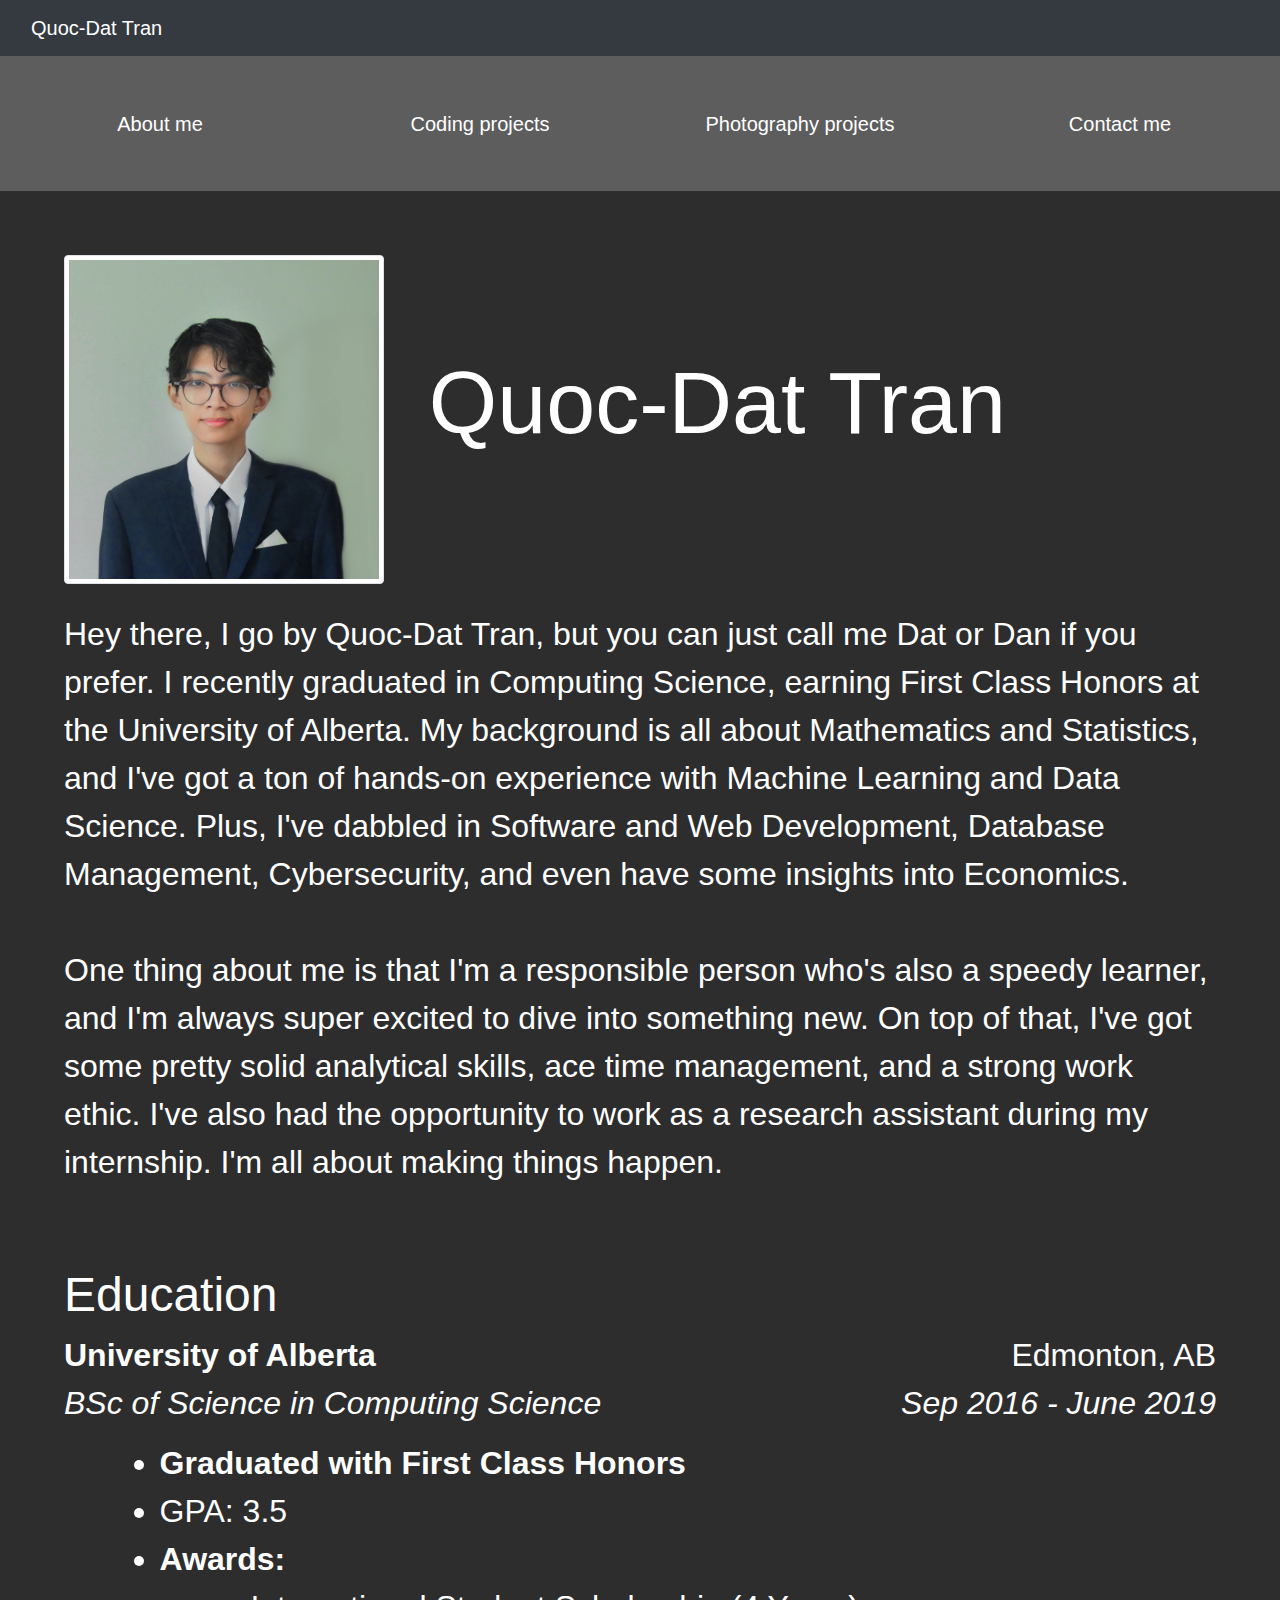
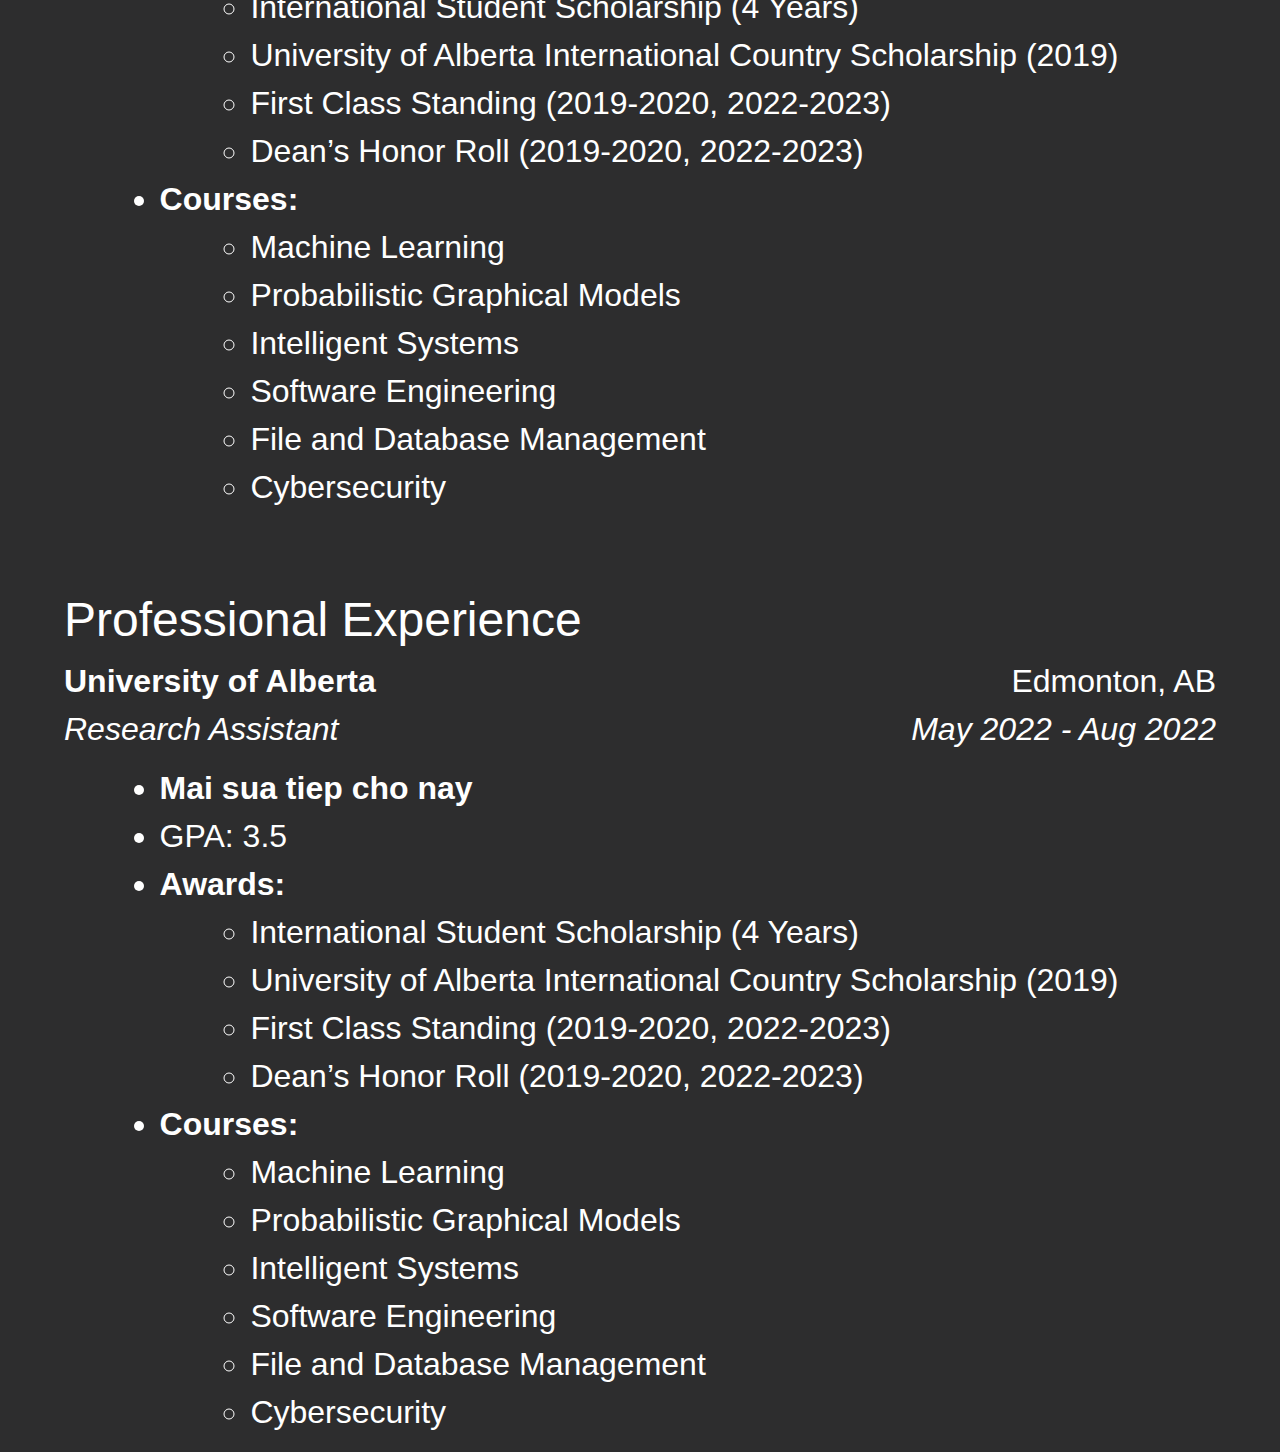
==== about.html @ 83baf4cd "Add files via upload" ====
<!DOCTYPE html>
<head>
    <link rel="stylesheet" href="https://maxcdn.bootstrapcdn.com/bootstrap/4.5.2/css/bootstrap.min.css">
    <link rel="stylesheet" href="style.css">
    <script src="https://ajax.googleapis.com/ajax/libs/jquery/3.7.1/jquery.min.js"></script>
    <script src="https://maxcdn.bootstrapcdn.com/bootstrap/4.5.2/js/bootstrap.min.js"></script>
    
    <script src="index.js"></script>
</head>
<body>
    <div class="navigator">
        <nav class="navbar navbar-expand-md navbar-dark bg-dark">
            <div class="container-fluid" data-toggle="collapse" href="#collapselink" role="button" aria-expanded="true">
                <a class="navbar-brand" href="index.html">Quoc-Dat Tran</a>
                
            </div>

        </nav>


        <div class="collapse" id="collapselink">
            <div class="d-flex justify-content-around align-items-center" id="nav_collapse">
                <button type="button" class="btn btn-lg" onclick="location.href='about.html';" id="link1" style="color:white">About me</button>
                <button type="button" class="btn btn-lg" onclick="location.href='code.html';" style="color:white">Coding projects</button>
                <button type="button" class="btn btn-lg" onclick="location.href='image.html';" style="color:white">Photography projects</button>
                <button type="button" class="btn btn-lg" onclick="location.href='contact.html';" style="color:white">Contact me</button>
            </div>
            
        </div>
    </div>

    <div class="personal-information">
        <div class="photo">
            <img src="IMG_6042.jpg" class="img-thumbnail" width="25%" style="margin-left: 5%; margin-top: 5%;"> 
        
            <div class="w-75" id="link" style="padding-top: 3%;">
                <h1 style="color:white; padding-left: 5%; font-size: 550%;">Quoc-Dat Tran</h1>
            </div>
        </div>

        <div class="summary">
            <p>
                Hey there, I go by Quoc-Dat Tran, but you can just call me Dat or Dan if you prefer. I recently graduated in Computing Science, earning First Class Honors at the University of Alberta. My background is all about Mathematics and Statistics, and I've got a ton of hands-on experience 
                with Machine Learning and Data Science. Plus, I've dabbled in Software and Web Development, Database Management, Cybersecurity, and even have some insights into Economics.<br><br>

                One thing about me is that I'm a responsible person who's also a speedy learner, and I'm always super excited to dive into something new. On top of that, I've got some pretty solid analytical skills, ace time management, and a strong work ethic. 
                I've also had the opportunity to work as a research assistant during my internship. I'm all about making things happen.
            </p>
        </div>

        <div class="education">
            <h1 style="color:white; font-size: 150%;">Education</h1>
            <div class="school">
                <span style="float: left;"><b>University of Alberta</b></span> 
                <span style="float: right;">Edmonton, AB</span><br>
                <span style="float: left;"><cite>BSc of Science in Computing Science</cite></span> 
                <span style="float: right;"><cite>Sep 2016 - June 2019</cite></span><br>
            </div>



            <ul style="padding-top: 1%;">    
                <li><b>Graduated with First Class Honors</b></li>
                <li>GPA: 3.5</li>
                <li><b>Awards:</b>
                    <ul>
                        <li>International Student Scholarship (4 Years)</li>
                        <li>University of Alberta International Country Scholarship (2019)</li>
                        <li>First Class Standing (2019-2020, 2022-2023)</li>
                        <li>Dean’s Honor Roll (2019-2020, 2022-2023)</li>
                    </ul>
                </li>
                <li><b>Courses:</b>
                    <ul>
                        <li>Machine Learning</li>
                        <li>Probabilistic Graphical Models</li>
                        <li>Intelligent Systems</li>
                        <li>Software Engineering</li>
                        <li>File and Database Management</li>
                        <li>Cybersecurity</li>
                    </ul>
                </li>
            </ul>
        </div>

        <div class="work-exp">
            <h1 style="color:white; font-size: 150%;">Professional Experience</h1>
            <div class="school">
                <span style="float: left;"><b>University of Alberta</b></span> 
                <span style="float: right;">Edmonton, AB</span><br>
                <span style="float: left;"><cite>Research Assistant</cite></span> 
                <span style="float: right;"><cite>May 2022 - Aug 2022</cite></span><br>
            </div>



            <ul style="padding-top: 1%;">    
                <li><b>Mai sua tiep cho nay</b></li>
                <li>GPA: 3.5</li>
                <li><b>Awards:</b>
                    <ul>
                        <li>International Student Scholarship (4 Years)</li>
                        <li>University of Alberta International Country Scholarship (2019)</li>
                        <li>First Class Standing (2019-2020, 2022-2023)</li>
                        <li>Dean’s Honor Roll (2019-2020, 2022-2023)</li>
                    </ul>
                </li>
                <li><b>Courses:</b>
                    <ul>
                        <li>Machine Learning</li>
                        <li>Probabilistic Graphical Models</li>
                        <li>Intelligent Systems</li>
                        <li>Software Engineering</li>
                        <li>File and Database Management</li>
                        <li>Cybersecurity</li>
                    </ul>
                </li>
            </ul>
        </div>
    </div>
    <script>
        $(".container-fluid").parent("nav").mouseenter(
            function(){
                $(".navigator").children(".collapse").collapse('show');}   
            
        );
        $(".collapse").children().mouseleave(
            function(){
                
                $(".navigator").children(".collapse").collapse('hide');
            }
        )
    </script>
</body>
---- style.css ----
body {
    background-color: #2d2d2e;
    /* #f6f5fa */
}

/* nav {
    background-color: #004681;
} */

.navbar-brand:hover {
    transform: scale(1.1);
}

button {
    width:18%;
    color: white;
}

button:hover {
    background-color: #7b7b84;
    transform: scale(1.1);
}

#nav_collapse{
    height: 15vh;
    background-color: #727274b0;
}

.photo {
    display: flex;
    align-items: center;
    columns: 1fr 1fr;
    justify-content: flex-start;
}

.summary{
    color: white; 
    font-size: 200%; 
    margin-left: 5%; 
    margin-right: 5%; 
    padding-top: 2%;
}

.education {
    padding-top: 5%;
    margin-right: 5%;
    margin-left: 5%;
    font-size: 200%;
    color: white;
}

li {

    margin-left: 5%;
    
}

.work-exp {
    padding-top: 5%;
    margin-right: 5%;
    margin-left: 5%;
    font-size: 200%;
    color: white;
}
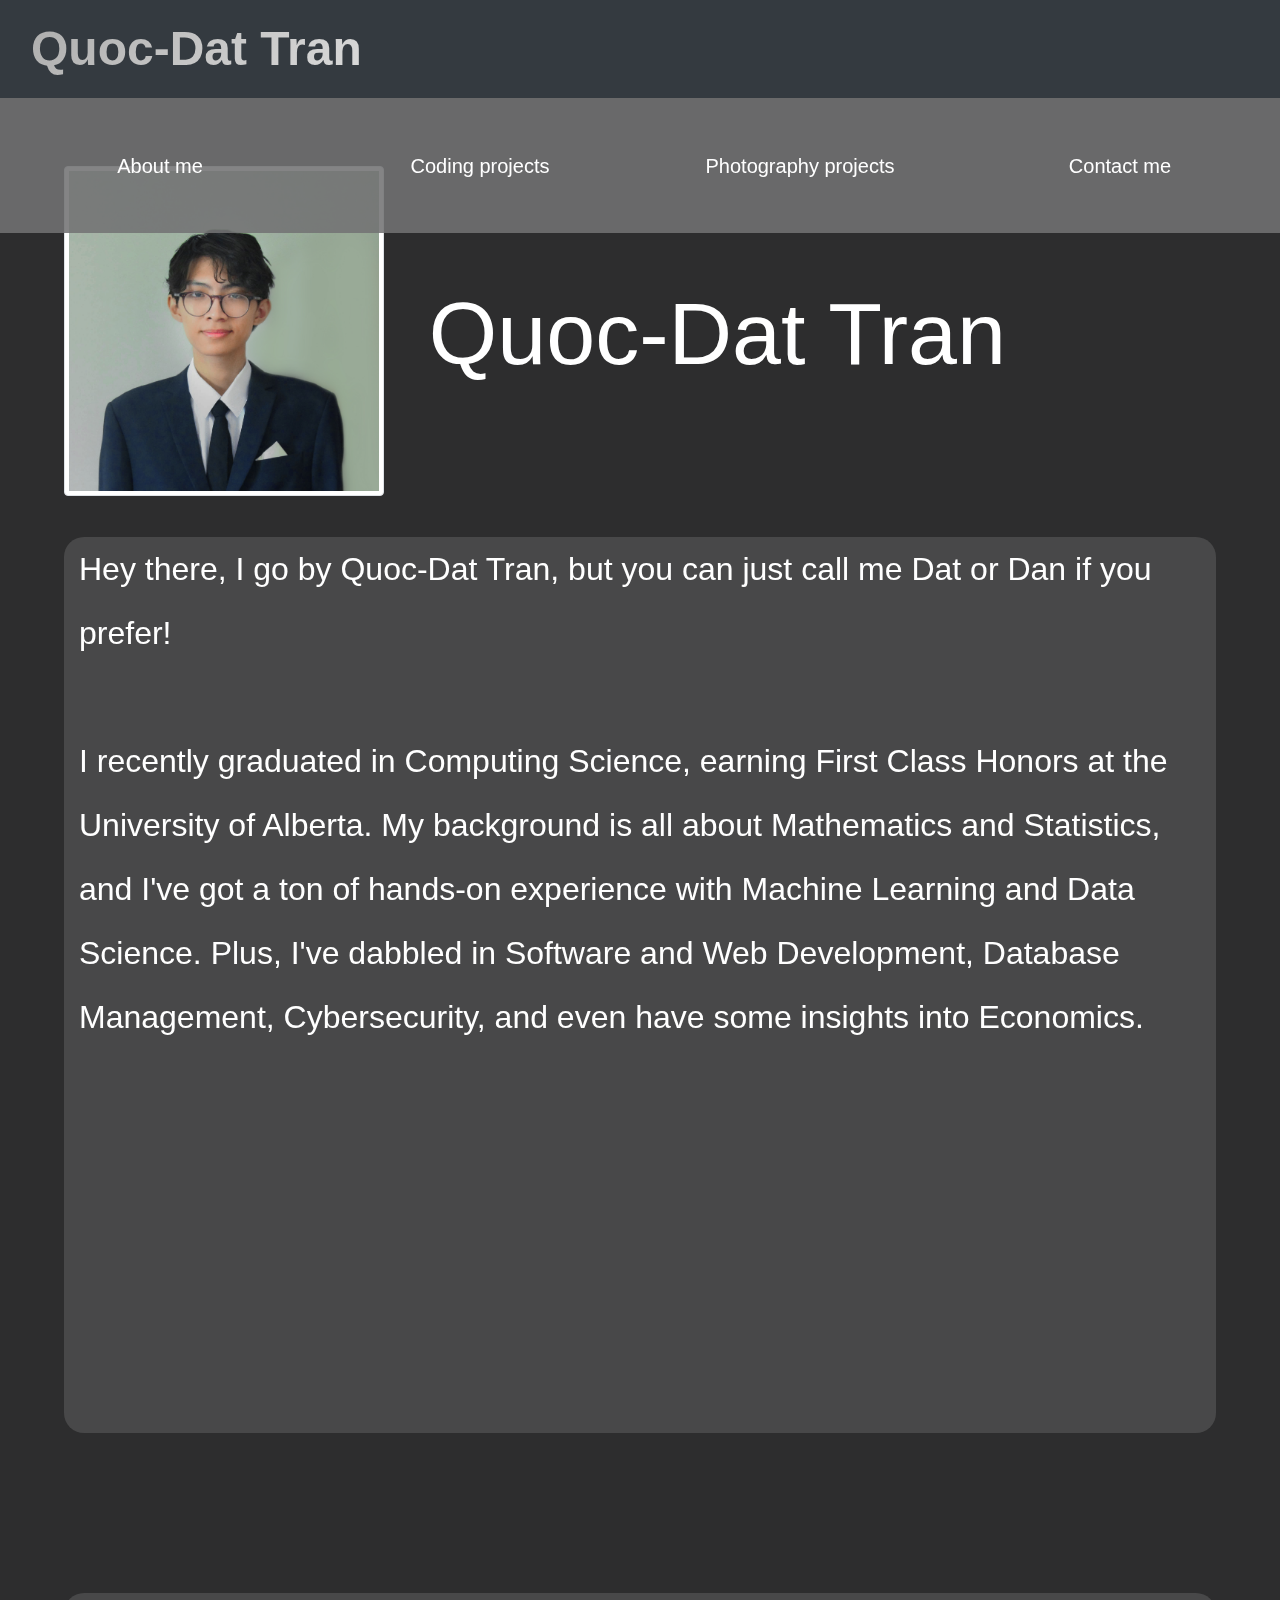
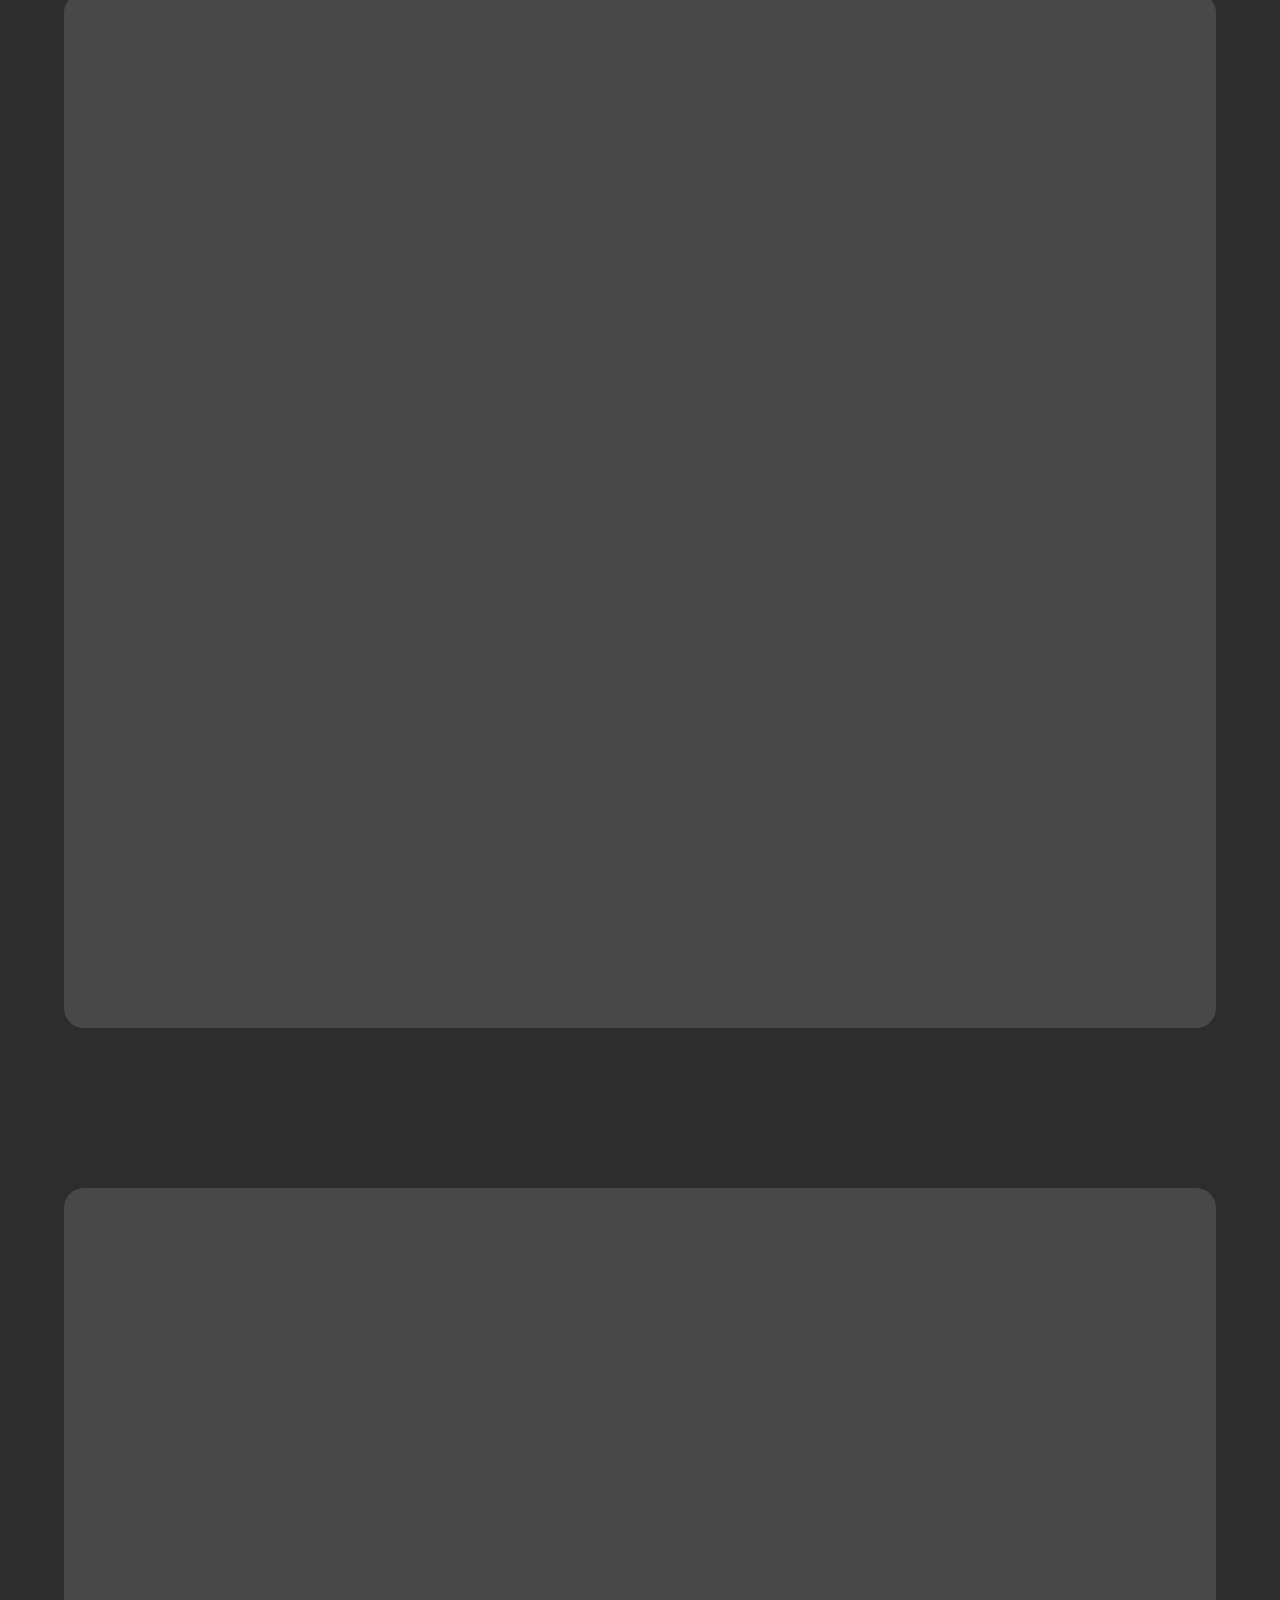
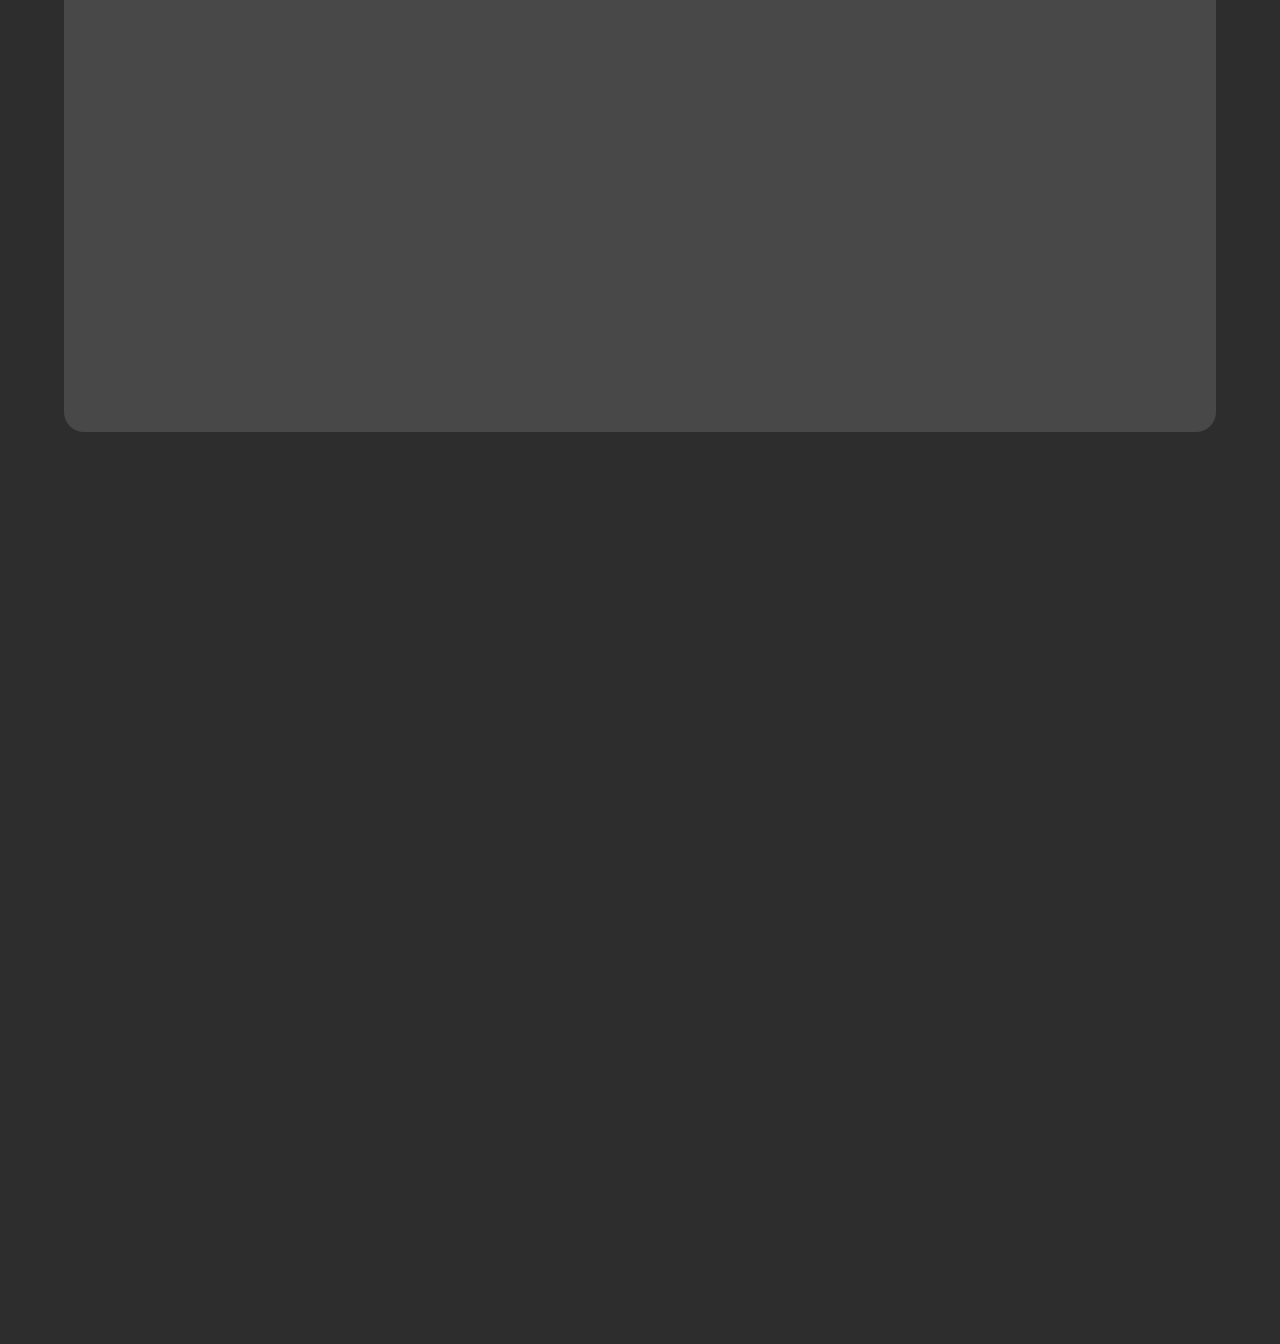
==== commit 078e61bd: "Add files via upload" ====
--- a/about.html
+++ b/about.html
@@ -5,13 +5,13 @@
     <script src="https://ajax.googleapis.com/ajax/libs/jquery/3.7.1/jquery.min.js"></script>
     <script src="https://maxcdn.bootstrapcdn.com/bootstrap/4.5.2/js/bootstrap.min.js"></script>
     
-    <script src="index.js"></script>
+    <script defer src="index.js"></script>
 </head>
 <body>
     <div class="navigator">
         <nav class="navbar navbar-expand-md navbar-dark bg-dark">
             <div class="container-fluid" data-toggle="collapse" href="#collapselink" role="button" aria-expanded="true">
-                <a class="navbar-brand" href="index.html">Quoc-Dat Tran</a>
+                <a class="navbar-brand" href="index.html"><b>Quoc-Dat Tran</b></a>
                 
             </div>
 
@@ -29,95 +29,181 @@
         </div>
     </div>
 
+    
     <div class="personal-information">
-        <div class="photo">
-            <img src="IMG_6042.jpg" class="img-thumbnail" width="25%" style="margin-left: 5%; margin-top: 5%;"> 
         
-            <div class="w-75" id="link" style="padding-top: 3%;">
-                <h1 style="color:white; padding-left: 5%; font-size: 550%;">Quoc-Dat Tran</h1>
-            </div>
-        </div>
-
+        <section class="hidden">
+            <div class="photo">
+                <img src="IMG_6042.jpg" class="img-thumbnail" width="25%" style="margin-left: 5%; margin-top: 13%;"> 
+            
+                <div class="w-75" id="link" style="padding-top: 14%;">
+                    <h1 style="color:white; padding-left: 5%; font-size: 550%;">Quoc-Dat Tran</h1>
+                </div>
+            </div>
+        </section>
         <div class="summary">
+            <div class="container-fluid" style="background-color: #484849; border-radius: 20px;">
             <p>
-                Hey there, I go by Quoc-Dat Tran, but you can just call me Dat or Dan if you prefer. I recently graduated in Computing Science, earning First Class Honors at the University of Alberta. My background is all about Mathematics and Statistics, and I've got a ton of hands-on experience 
+                <section class="hidden">
+                Hey there, I go by Quoc-Dat Tran, but you can just call me Dat or Dan if you prefer!<br><br>
+                
+                
+                I recently graduated in Computing Science, earning First Class Honors at the University of Alberta. My background is all about Mathematics and Statistics, and I've got a ton of hands-on experience 
                 with Machine Learning and Data Science. Plus, I've dabbled in Software and Web Development, Database Management, Cybersecurity, and even have some insights into Economics.<br><br>
-
+                </section>
+                <section class="hidden">
                 One thing about me is that I'm a responsible person who's also a speedy learner, and I'm always super excited to dive into something new. On top of that, I've got some pretty solid analytical skills, ace time management, and a strong work ethic. 
                 I've also had the opportunity to work as a research assistant during my internship. I'm all about making things happen.
+            </section>
             </p>
+            </div>
         </div>
 
         <div class="education">
-            <h1 style="color:white; font-size: 150%;">Education</h1>
-            <div class="school">
-                <span style="float: left;"><b>University of Alberta</b></span> 
-                <span style="float: right;">Edmonton, AB</span><br>
-                <span style="float: left;"><cite>BSc of Science in Computing Science</cite></span> 
-                <span style="float: right;"><cite>Sep 2016 - June 2019</cite></span><br>
-            </div>
-
-
-
-            <ul style="padding-top: 1%;">    
-                <li><b>Graduated with First Class Honors</b></li>
-                <li>GPA: 3.5</li>
-                <li><b>Awards:</b>
-                    <ul>
-                        <li>International Student Scholarship (4 Years)</li>
-                        <li>University of Alberta International Country Scholarship (2019)</li>
-                        <li>First Class Standing (2019-2020, 2022-2023)</li>
-                        <li>Dean’s Honor Roll (2019-2020, 2022-2023)</li>
+            
+            <section class="hidden">
+                <h1 style="color:white; font-size: 150%; line-height: 150%;">Education</h1>
+            </section>
+
+            <div class="container-fluid" style="border-radius: 20px; background-color: #484849;">
+                <div class="school">
+                    <section class="hidden">
+                        <span style="float: left;"><b>University of Alberta</b></span> 
+            
+                
+                        <span style="float: right;">Edmonton, AB</span><br>
+                    </section>
+                    <section class="hidden">
+                        <span style="float: left;"><cite>BSc of Science in Computing Science</cite></span> 
+            
+                        <span style="float: right;"><cite>Sep 2016 - June 2019</cite></span><br>
+                    </section>
+                </div>
+
+
+
+                <ul style="padding-top: 1%;">   
+                    <section class="hidden">
+                        <li><b>Graduated with First Class Honors</b></li>
+                    </section> 
+                    <section class="hidden">
+                        <li>GPA: 3.5</li>
+                    </section>
+                    <section class="hidden">
+                        <li><b>Awards:</b>
+                    
+                        <ul>
+                            <li>International Student Scholarship (4 Years)</li>
+                    
+                            <li>University of Alberta International Country Scholarship (2019)</li>
+                            <li>First Class Standing (2019-2020, 2022-2023)</li>
+                            <li>Dean’s Honor Roll (2019-2020, 2022-2023)</li>
+                    
+                        </ul>
+                    </section>
+                </li>
+                <section class="hidden">
+                    <li>
+                        <b>Courses:</b>
+                
+                        <ul>
+                            <li>Machine Learning</li>
+                            <li>Probabilistic Graphical Models</li>
+                            <li>Intelligent Systems</li>
+                            <li>Software Engineering</li>
+                            <li>File and Database Management</li>
+                            <li>Cybersecurity</li>
+                        
+                        </ul>
+                    </li>
+                </section>
+                </ul>
+        </div>
+        </div>
+
+        <div class="work-exp">
+            <section class="hidden">
+                <h1 style="color:white; font-size: 150%; line-height: 150%;">Professional Experience</h1>
+            </section>
+            <div class="container-fluid" style="border-radius: 20px; background-color: #484849;">
+                <div class="work">
+                    
+                    <section class="hidden">
+                        <span style="float: left;"><b>University of Alberta</b></span> 
+                        <span style="float: right;">Edmonton, AB</span><br>
+                        <span style="float: left;"><cite>Research Assistant</cite></span> 
+                        <span style="float: right;"><cite>May 2022 - Aug 2022</cite></span><br>
+                    </section>
+                </div>
+
+
+
+                <ul style="padding-top: 1%;">    
+                    <section class="hidden">
+                        <li><b>Research Project:</b> Opening book for 6x6 Go / 6x6 Go solving</li>
+                        <li>Created an automated Python software that produced data in SGM format of best moves for a chosen player (Black/White) from any designated 6x6 Go position, leveraging Python subprocess along with open source Go solvers and complicated tree traversing technique.</li>
+                        <li>
+                            Utilized the minimax algorithm to compute win rate for each move.
+                        </li>
+                        <li>
+                            Participated in remote meetings with supervisor and leader to plan and provide weekly progress updates.
+                        </li>
+                        <li>
+                            Final product is awaiting to be used for proof verification on an empty board.
+                        </li>
+                        <li>
+                            <b>Academic advisor:</b> Martin Mueller
+                        </li>
+                    </section>
+                </ul>
+            </div>
+        </div>
+
+        <div class="skill">
+            
+            <section class="hidden">
+                <h1 style="color:white; font-size: 150%; line-height: 150%;">Skill</h1>
+                <div class="container-fluid" style="border-radius: 20px; background-color: #484849;">
+                    <ul style="display: grid; grid-template-columns: repeat(2, 1fr);">
+                        <li>
+                            Language: Python, HTML, CSS, Javascript, SQL, Java, C++, C, Julia, R, Matlab.
+                        </li>
+                        <li>
+                            Libraries/Frameworks/APIs: Numpy, OpenCV, Matplotlib, Scikit-learn, torch, Flask, Folium, Django.
+                        </li>
+                        <li>
+                            Software: Jupyter, RStudio, IBM Cloud, MS Azure, AWS, Github, MS Office.
+                        </li>
+                        <li>
+                            Soft Skills: Problem-Solving, Teamwork, Communication, Time Management, Analytical Skills, Attention to Detail.
+                        </li>
                     </ul>
-                </li>
-                <li><b>Courses:</b>
-                    <ul>
-                        <li>Machine Learning</li>
-                        <li>Probabilistic Graphical Models</li>
-                        <li>Intelligent Systems</li>
-                        <li>Software Engineering</li>
-                        <li>File and Database Management</li>
-                        <li>Cybersecurity</li>
+                </div>
+            </section>
+
+            
+        </div>
+
+        <div class="hobby">
+            <section class="hidden">
+                <h1 style="color:white; font-size: 150%; line-height: 150%;">Hobby</h1>
+                <div class="container-fluid" style="border-radius: 20px; background-color: #484849;">
+                    <ul style="display: grid;">
+                        <li>
+                            Gaming
+                        </li>
+                        <li>
+                            Photography
+                        </li>
+                        
                     </ul>
-                </li>
-            </ul>
-        </div>
-
-        <div class="work-exp">
-            <h1 style="color:white; font-size: 150%;">Professional Experience</h1>
-            <div class="school">
-                <span style="float: left;"><b>University of Alberta</b></span> 
-                <span style="float: right;">Edmonton, AB</span><br>
-                <span style="float: left;"><cite>Research Assistant</cite></span> 
-                <span style="float: right;"><cite>May 2022 - Aug 2022</cite></span><br>
-            </div>
-
-
-
-            <ul style="padding-top: 1%;">    
-                <li><b>Mai sua tiep cho nay</b></li>
-                <li>GPA: 3.5</li>
-                <li><b>Awards:</b>
-                    <ul>
-                        <li>International Student Scholarship (4 Years)</li>
-                        <li>University of Alberta International Country Scholarship (2019)</li>
-                        <li>First Class Standing (2019-2020, 2022-2023)</li>
-                        <li>Dean’s Honor Roll (2019-2020, 2022-2023)</li>
-                    </ul>
-                </li>
-                <li><b>Courses:</b>
-                    <ul>
-                        <li>Machine Learning</li>
-                        <li>Probabilistic Graphical Models</li>
-                        <li>Intelligent Systems</li>
-                        <li>Software Engineering</li>
-                        <li>File and Database Management</li>
-                        <li>Cybersecurity</li>
-                    </ul>
-                </li>
-            </ul>
+                </div>
+            </section>
+
+
         </div>
     </div>
+    
     <script>
         $(".container-fluid").parent("nav").mouseenter(
             function(){
@@ -129,6 +215,7 @@
                 
                 $(".navigator").children(".collapse").collapse('hide');
             }
-        )
+        );
+        
     </script>
 </body>--- a/style.css
+++ b/style.css
@@ -3,9 +3,34 @@
     /* #f6f5fa */
 }
 
-/* nav {
-    background-color: #004681;
-} */
+.navigator {
+    z-index: 100;
+    position: fixed;
+    top: 0;
+    width: 100%
+}
+
+.navbar-brand {
+    
+    background-image: linear-gradient(
+    -225deg,
+    #acacac 0%,
+    #c6c6c6 29%,
+    #e4e4e4 67%,
+    #ffffff 100%
+  );
+  background-size: auto auto;
+  background-clip: border-box;
+  background-size: 200% auto;
+  color: #232323;
+  background-clip: text;
+  -webkit-text-fill-color: transparent;
+  -webkit-background-clip: text;
+  -webkit-text-fill-color: transparent;
+  animation: textclip 2s linear infinite;
+  display: inline-block;
+      font-size: 300%;
+}
 
 .navbar-brand:hover {
     transform: scale(1.1);
@@ -23,7 +48,7 @@
 
 #nav_collapse{
     height: 15vh;
-    background-color: #727274b0;
+    background-color: #727274df;
 }
 
 .photo {
@@ -36,6 +61,7 @@
 .summary{
     color: white; 
     font-size: 200%; 
+    line-height: 200%;
     margin-left: 5%; 
     margin-right: 5%; 
     padding-top: 2%;
@@ -46,7 +72,9 @@
     margin-right: 5%;
     margin-left: 5%;
     font-size: 200%;
+    line-height: 200%;
     color: white;
+    
 }
 
 li {
@@ -60,5 +88,45 @@
     margin-right: 5%;
     margin-left: 5%;
     font-size: 200%;
+    line-height: 200%;
     color: white;
+}
+
+.skill {
+    padding-top: 5%;
+    margin-right: 5%;
+    margin-left: 5%;
+    font-size: 200%;
+    line-height: 200%;
+    color: white;
+}
+
+.hobby {
+    padding-top: 5%;
+    margin-right: 5%;
+    margin-left: 5%;
+    font-size: 200%;
+    line-height: 200%;
+    color: white;
+}
+
+@keyframes textclip {
+    to{
+        background-position: 200% center;
+    }
+    
+}
+
+.hidden{
+    position: relative;
+    filter: blur(5px);
+    transform: translateX(-100%);
+    opacity: 0;
+    transition: 0.5s all ease;
+  }
+  
+.show{
+    transform: translateY(0);
+    opacity: 1;
+    filter: blur(0);
 }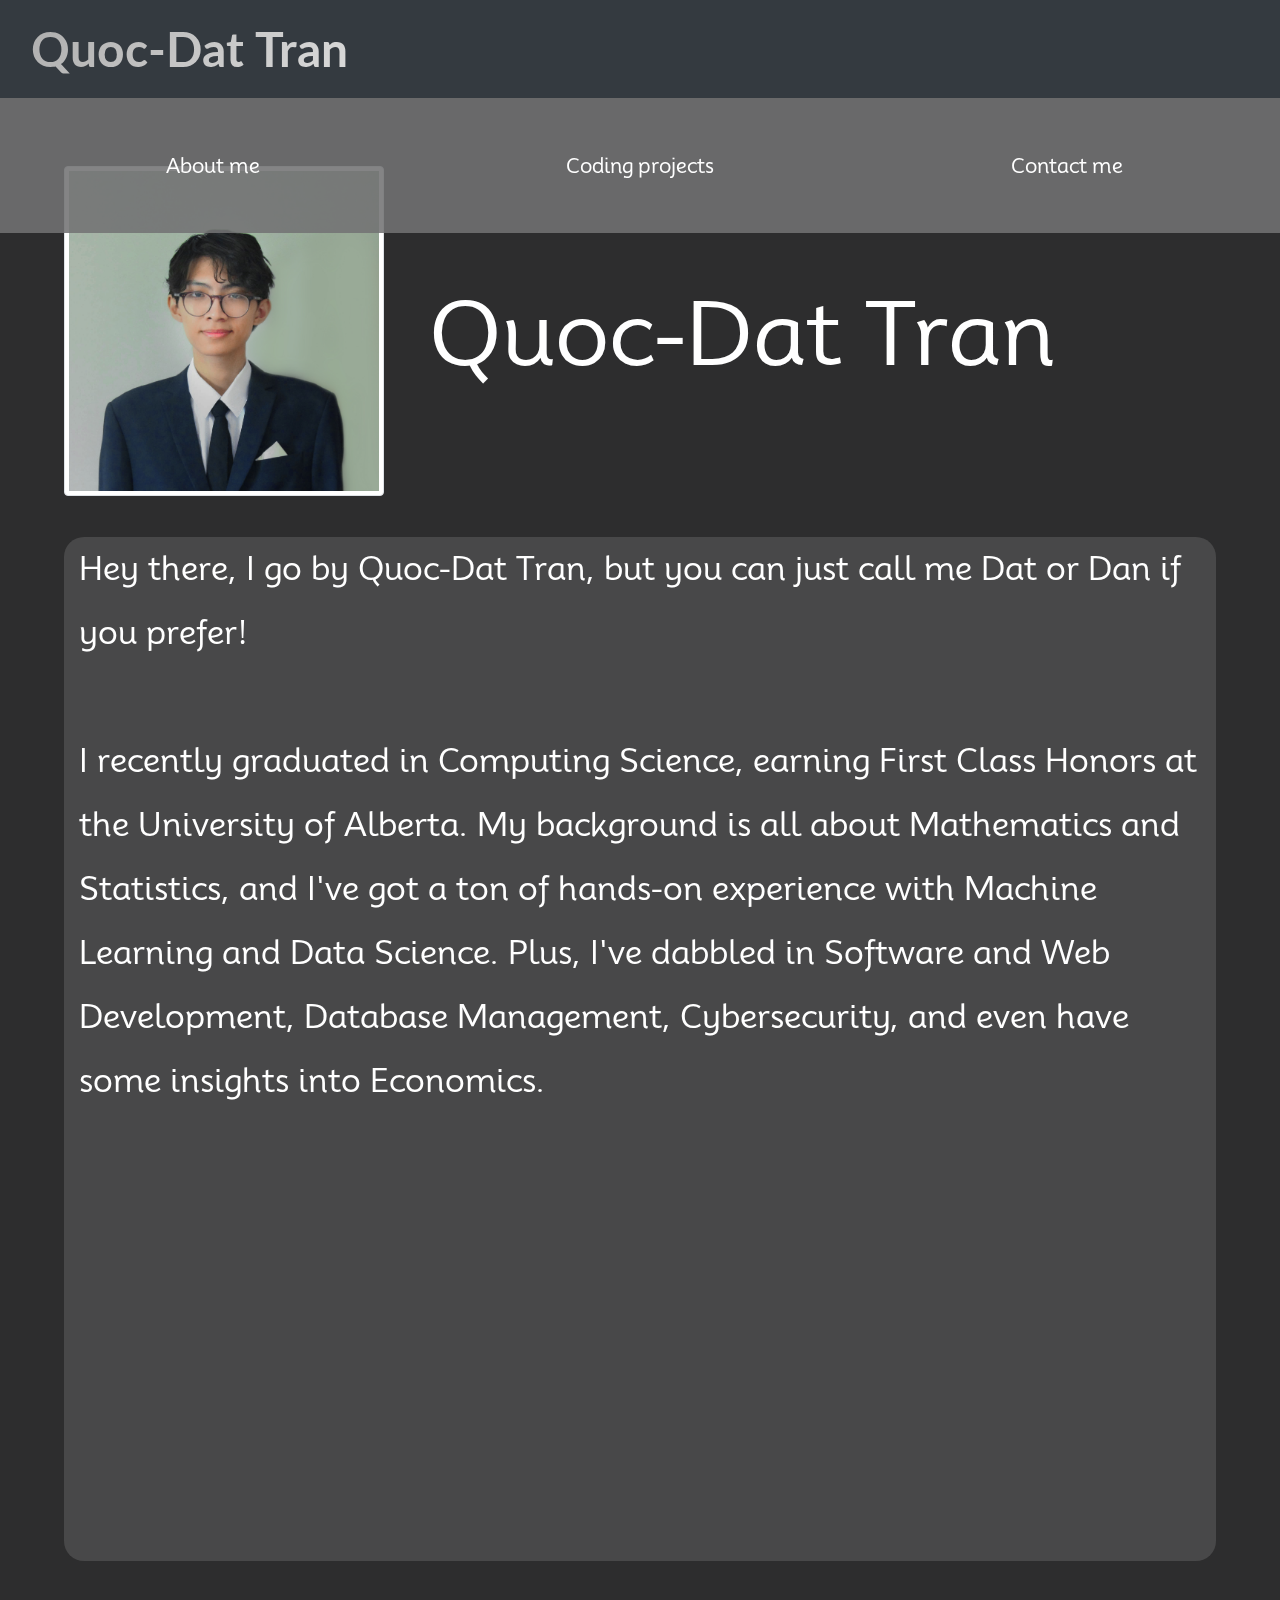
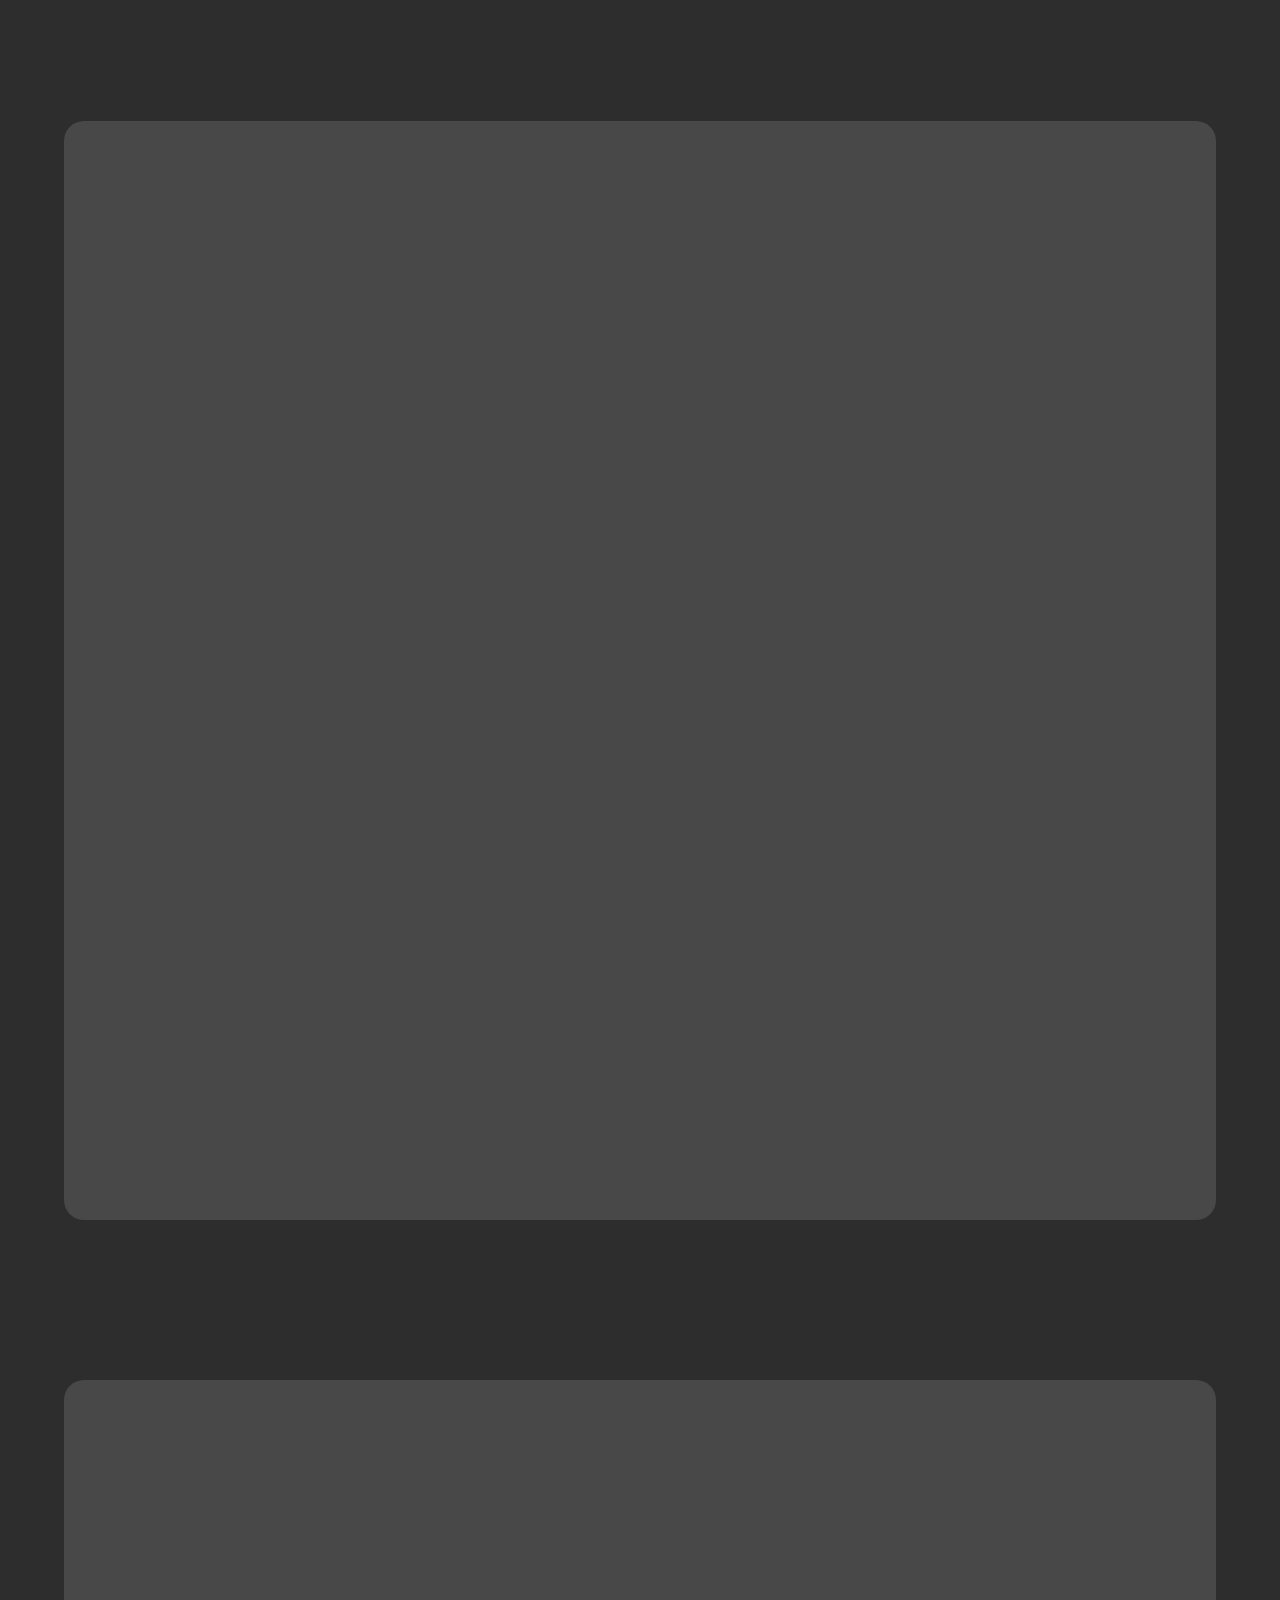
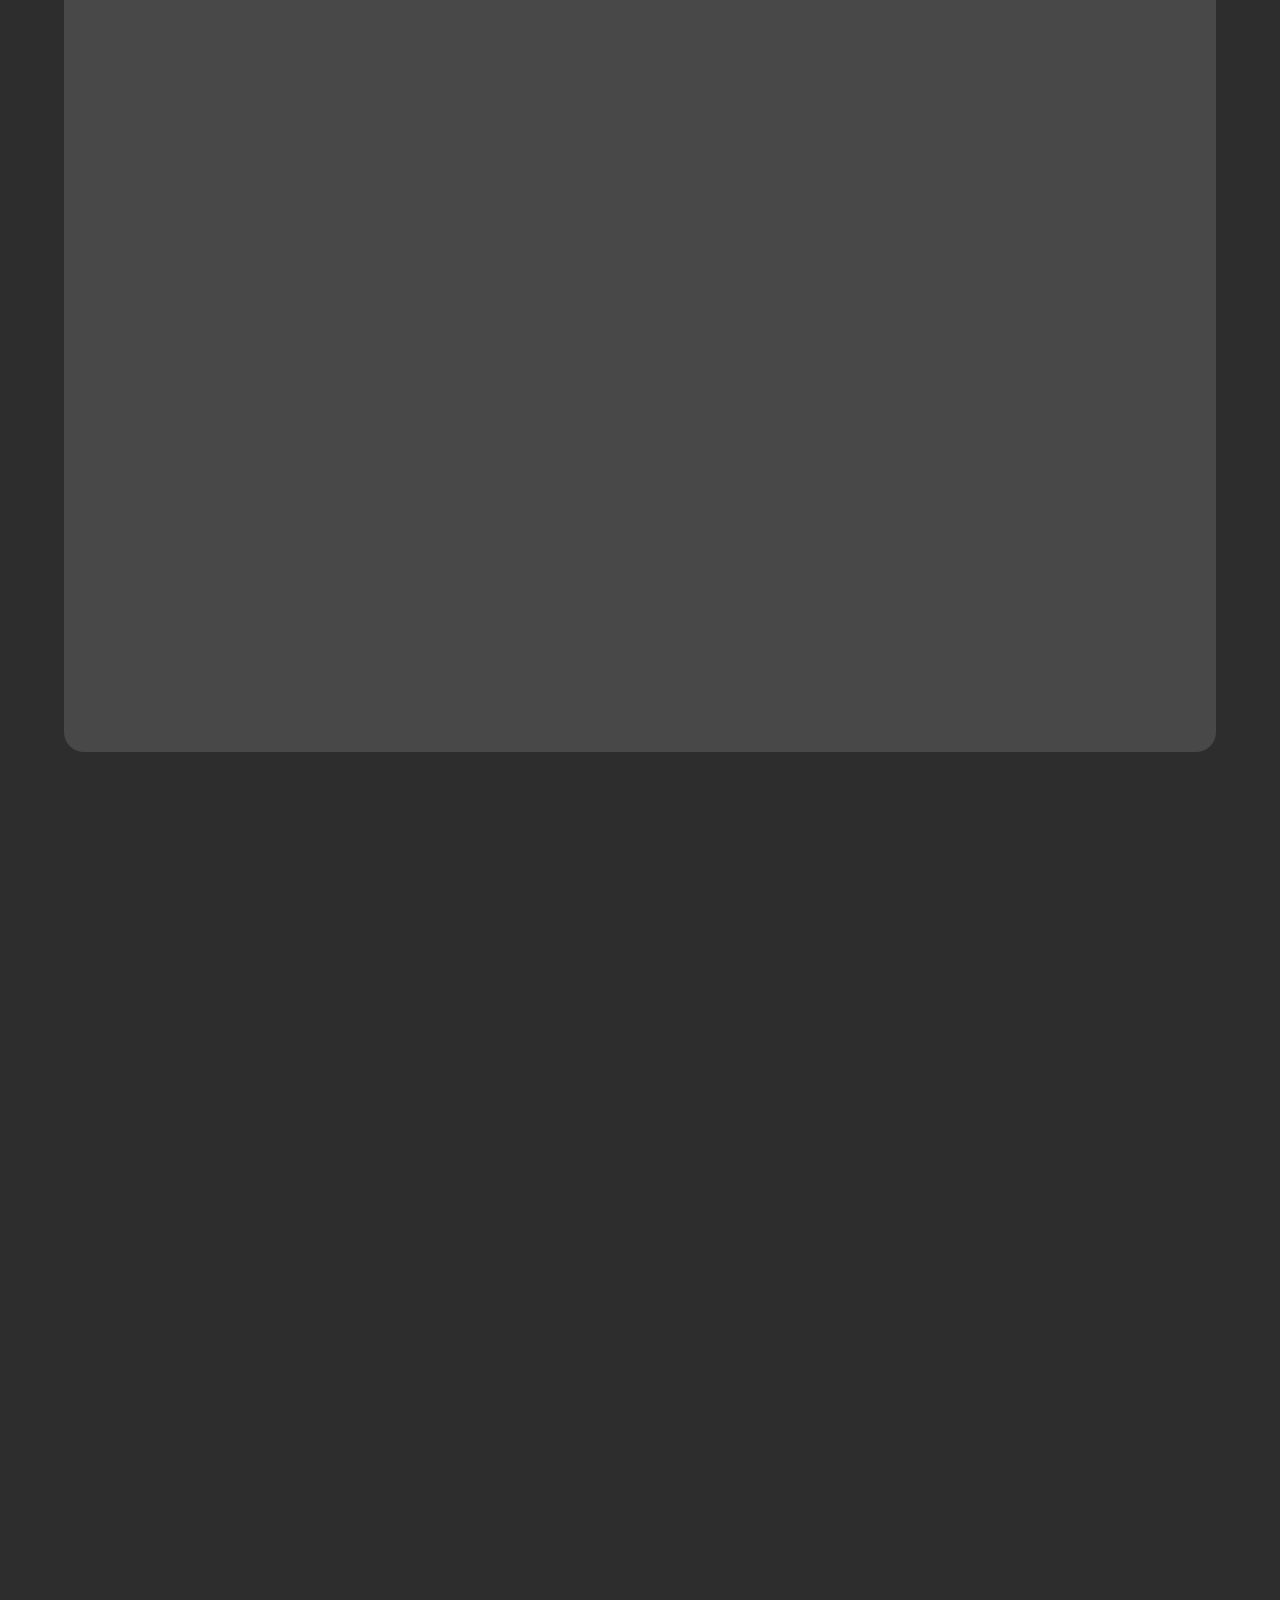
==== commit f95cd833: "Add files via upload" ====
--- a/about.html
+++ b/about.html
@@ -22,7 +22,7 @@
             <div class="d-flex justify-content-around align-items-center" id="nav_collapse">
                 <button type="button" class="btn btn-lg" onclick="location.href='about.html';" id="link1" style="color:white">About me</button>
                 <button type="button" class="btn btn-lg" onclick="location.href='code.html';" style="color:white">Coding projects</button>
-                <button type="button" class="btn btn-lg" onclick="location.href='image.html';" style="color:white">Photography projects</button>
+                <!-- <button type="button" class="btn btn-lg" onclick="location.href='image.html';" style="color:white">Photography projects</button> -->
                 <button type="button" class="btn btn-lg" onclick="location.href='contact.html';" style="color:white">Contact me</button>
             </div>
             
@@ -193,7 +193,7 @@
                             Gaming
                         </li>
                         <li>
-                            Photography
+                            Photography (You can check out some of my photos <a href="https://www.flickr.com/photos/185343620@N04/" target="_blank"> here!</a>)
                         </li>
                         
                     </ul>
@@ -203,6 +203,7 @@
 
         </div>
     </div>
+    
     
     <script>
         $(".container-fluid").parent("nav").mouseenter(
--- a/style.css
+++ b/style.css
@@ -1,5 +1,9 @@
+@import url("https://fonts.googleapis.com/css?family=Mooli|Lato");
+
+
 body {
     background-color: #2d2d2e;
+    font-family: 'Mooli';
     /* #f6f5fa */
 }
 
@@ -11,6 +15,7 @@
 }
 
 .navbar-brand {
+    font-family: 'Lato';
     
     background-image: linear-gradient(
     -225deg,
@@ -37,7 +42,7 @@
 }
 
 button {
-    width:18%;
+    width:20%;
     color: white;
 }
 
@@ -129,4 +134,115 @@
     transform: translateY(0);
     opacity: 1;
     filter: blur(0);
-}+}
+
+.content{
+    left:30%;
+    position: fixed;
+    overflow: hidden;
+}
+
+.content .text{
+    position: relative;
+    color: white;
+    font-size: 300%;
+    
+    
+}
+
+.content .text.text2{
+    color: #5295cb;
+}
+
+.content .text.text2:before{
+    
+    content: "";
+    position: absolute;
+    left:0;
+    top:0;
+    height:105%;
+    width:100%;
+    background-color: #2d2d2e;
+    
+    border-left: 4px solid #5295cb;
+    animation: typing 4s steps(10) infinite;
+    
+    
+}
+
+@keyframes typing{
+    40%, 60%{
+        left: calc(100% + 2%);
+    }
+    100%{
+        left:0%
+    }
+}
+
+.code-container {
+    color:white;
+    display:grid;
+    grid-gap: 2%;
+    max-width: 85%;
+    height: fit-content;
+    margin: auto;
+    
+}
+
+.code-container .project{
+    margin: auto;
+    display: grid;
+    font-size: 200%;
+    grid-template-columns: 2fr 1fr;
+    grid-template-rows: 1fr;
+    background-color: #484849;
+    border-radius: 20px;
+    width: 100%;
+    height: fit-content;
+    
+}
+
+.text {
+    max-width: 90%;
+    line-break: 110%;
+    padding-top: 2%;
+    padding-left: 2%;
+    height: 100%;
+    margin-top: auto;
+    margin-bottom: auto;
+    line-height: 150%;
+}
+
+.image {
+    padding-top: 2%;
+    padding-right: 22%;
+    padding-bottom: 2%;
+    margin-top: auto;
+    margin-bottom: auto;
+    display:flex;
+    align-items: center;
+    justify-content: center;
+    float: right;
+    flex-wrap: wrap;
+    height: 100%;
+    
+}
+
+img {
+    margin: auto;
+}
+
+/* .image > .hidden {
+    margin: auto;
+    display:grid;
+    
+    align-items: center;
+    justify-content: center;
+    float: right;
+    height: 100%;
+    grid-gap: 2%;
+    
+    
+} */
+
+
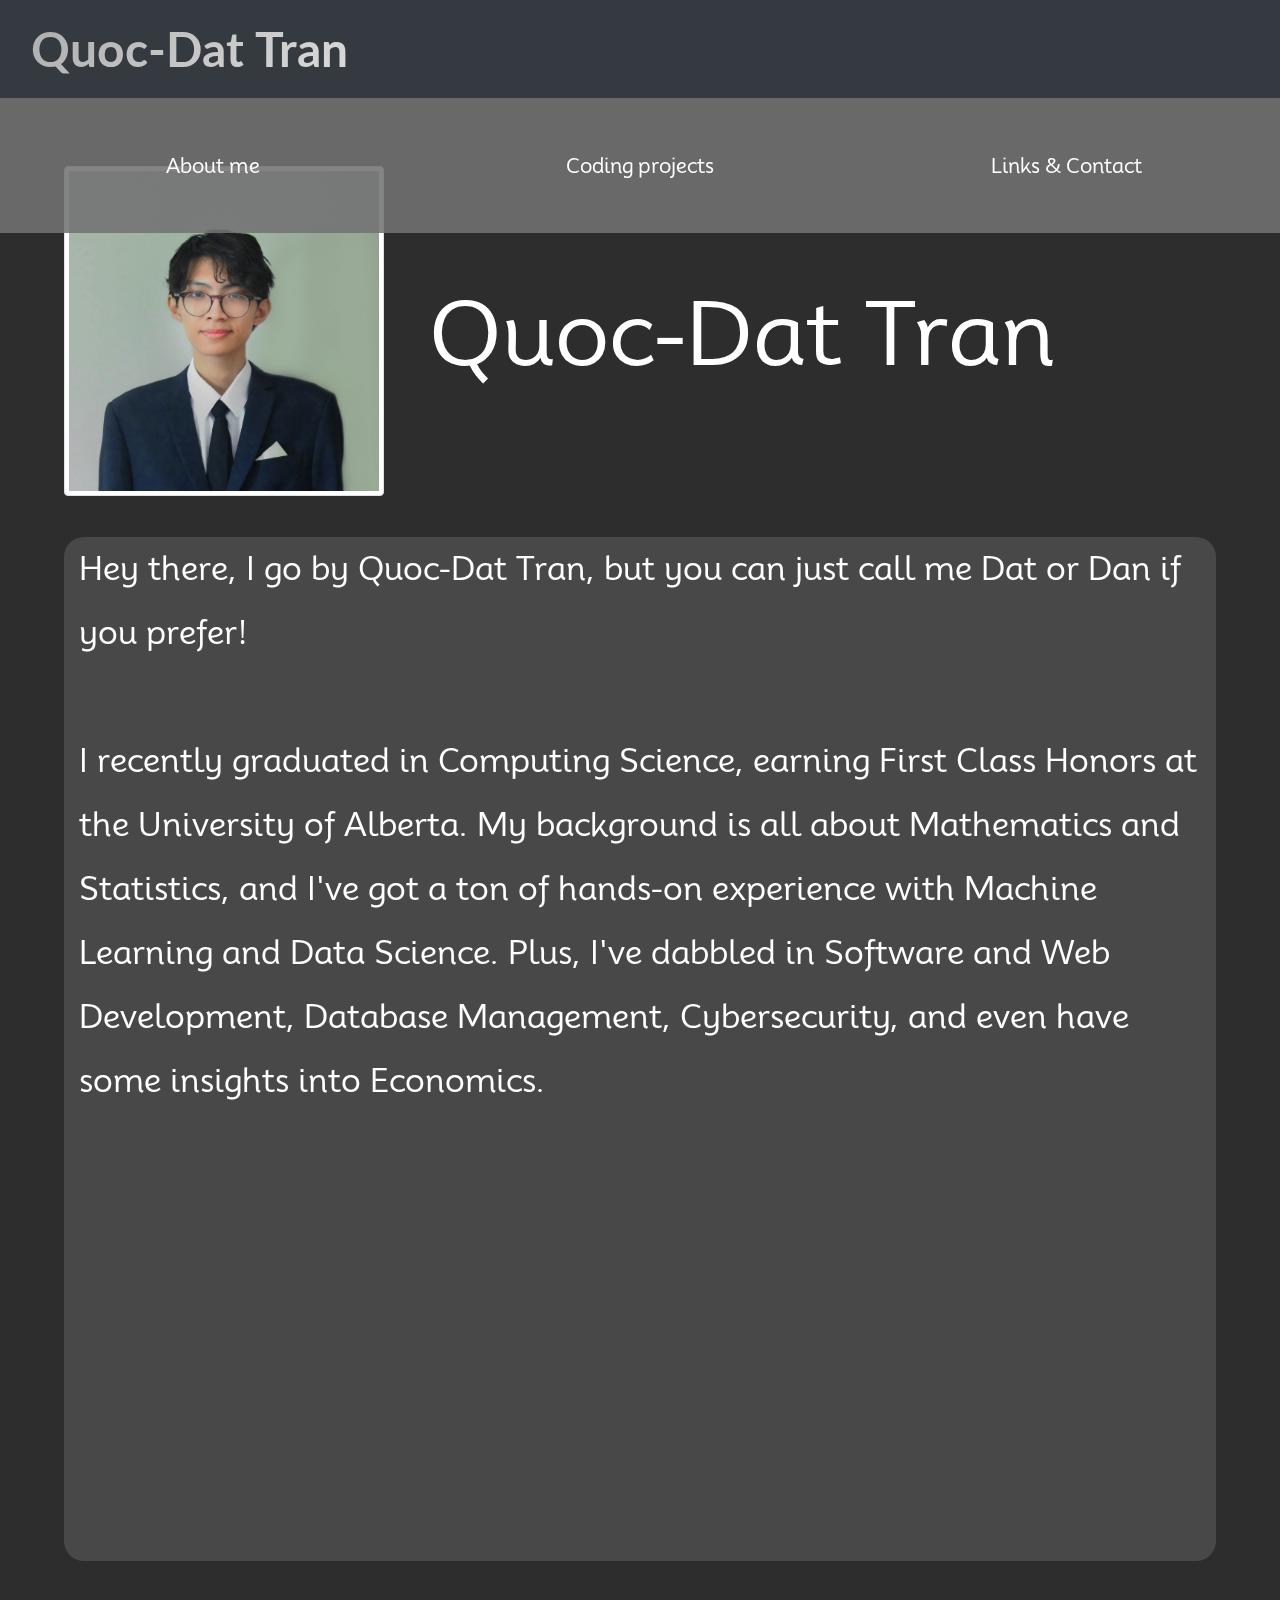
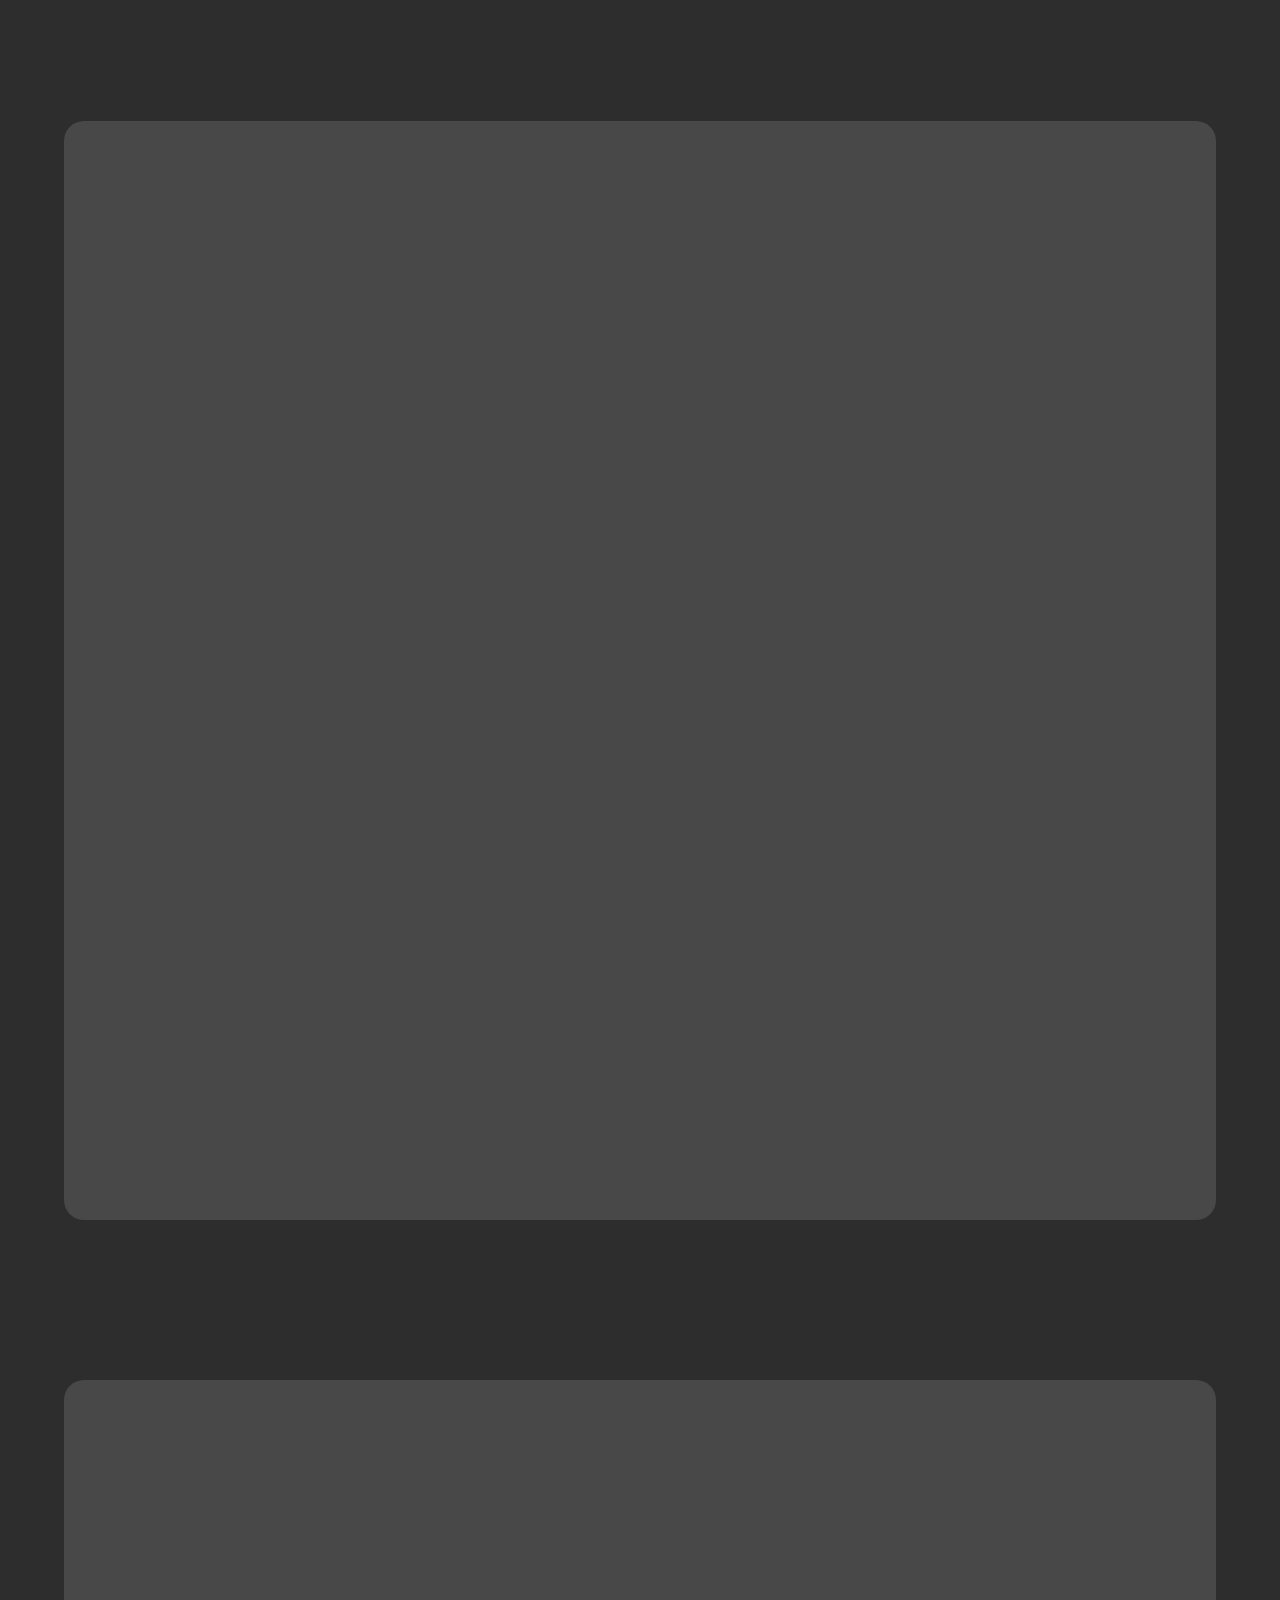
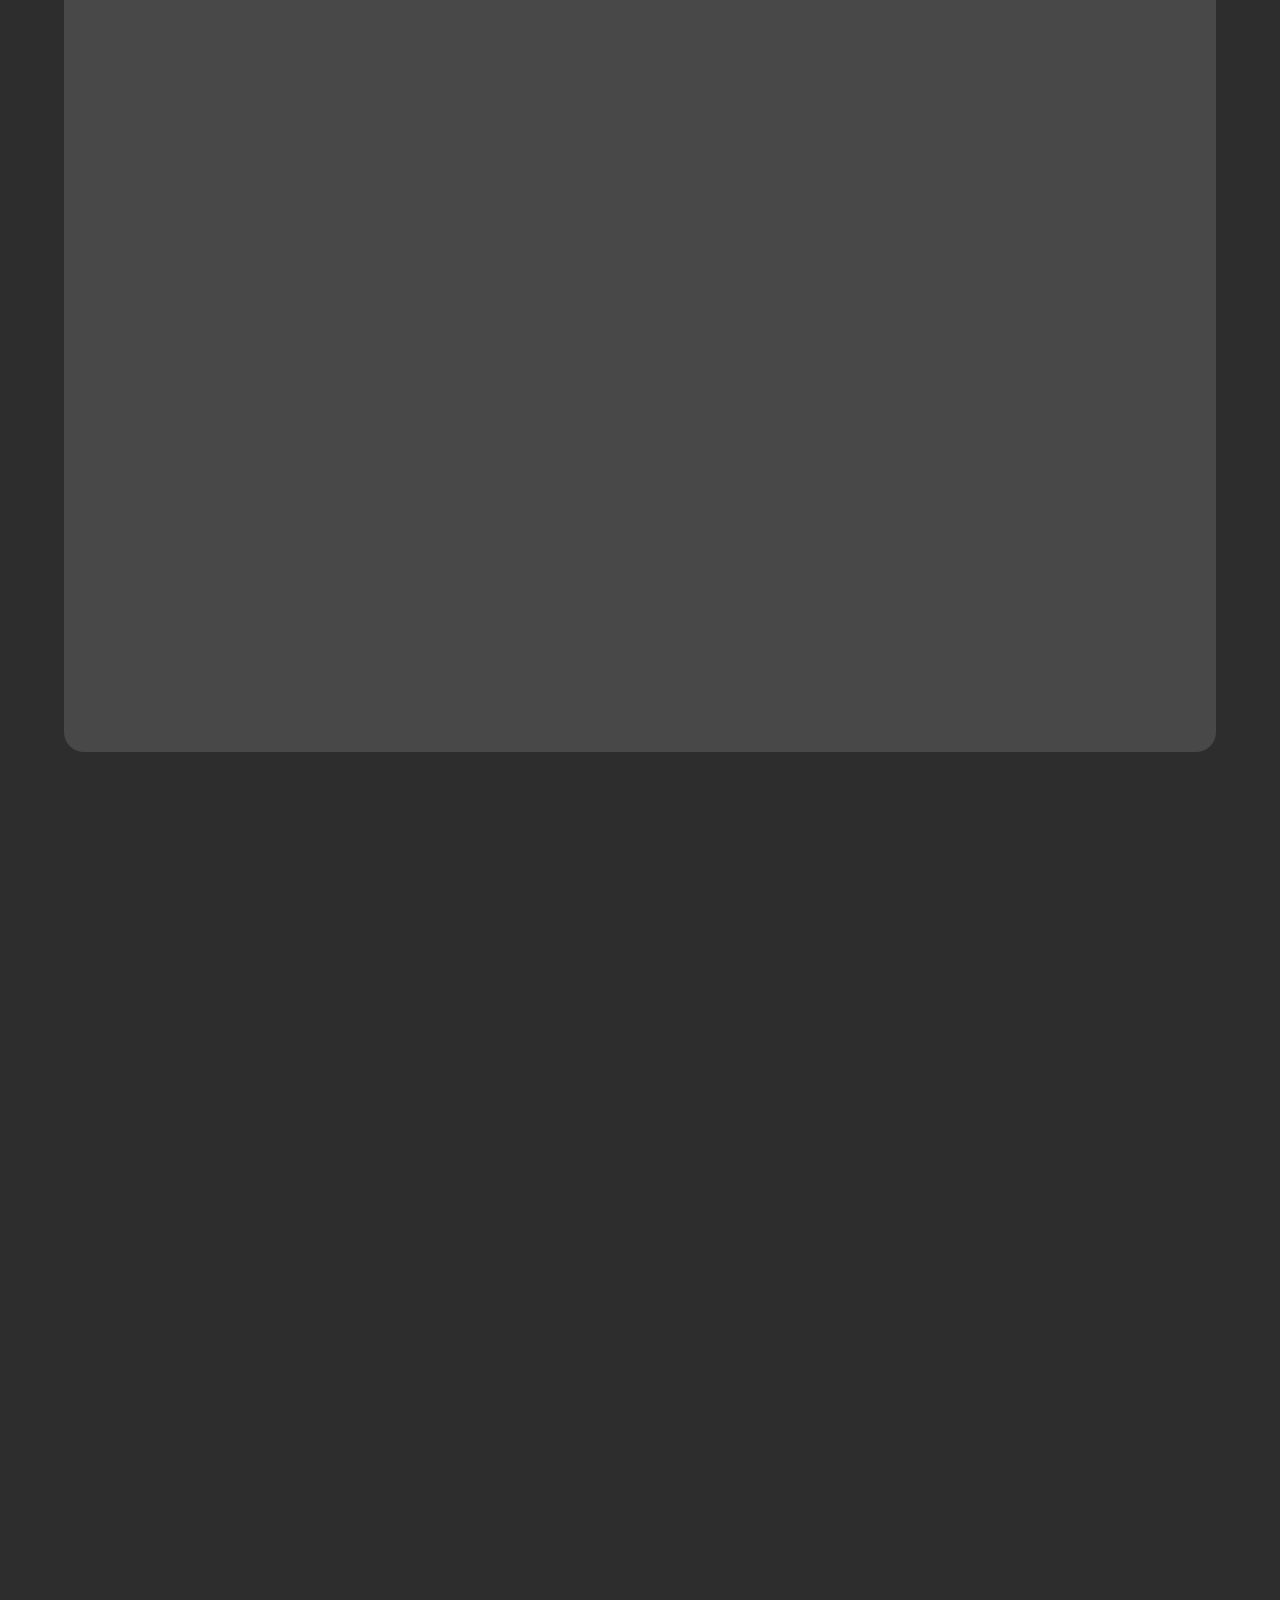
==== commit e995d672: "Add files via upload" ====
--- a/about.html
+++ b/about.html
@@ -23,7 +23,7 @@
                 <button type="button" class="btn btn-lg" onclick="location.href='about.html';" id="link1" style="color:white">About me</button>
                 <button type="button" class="btn btn-lg" onclick="location.href='code.html';" style="color:white">Coding projects</button>
                 <!-- <button type="button" class="btn btn-lg" onclick="location.href='image.html';" style="color:white">Photography projects</button> -->
-                <button type="button" class="btn btn-lg" onclick="location.href='contact.html';" style="color:white">Contact me</button>
+                <button type="button" class="btn btn-lg" onclick="location.href='contact.html';" style="color:white">Links & Contact</button>
             </div>
             
         </div>
